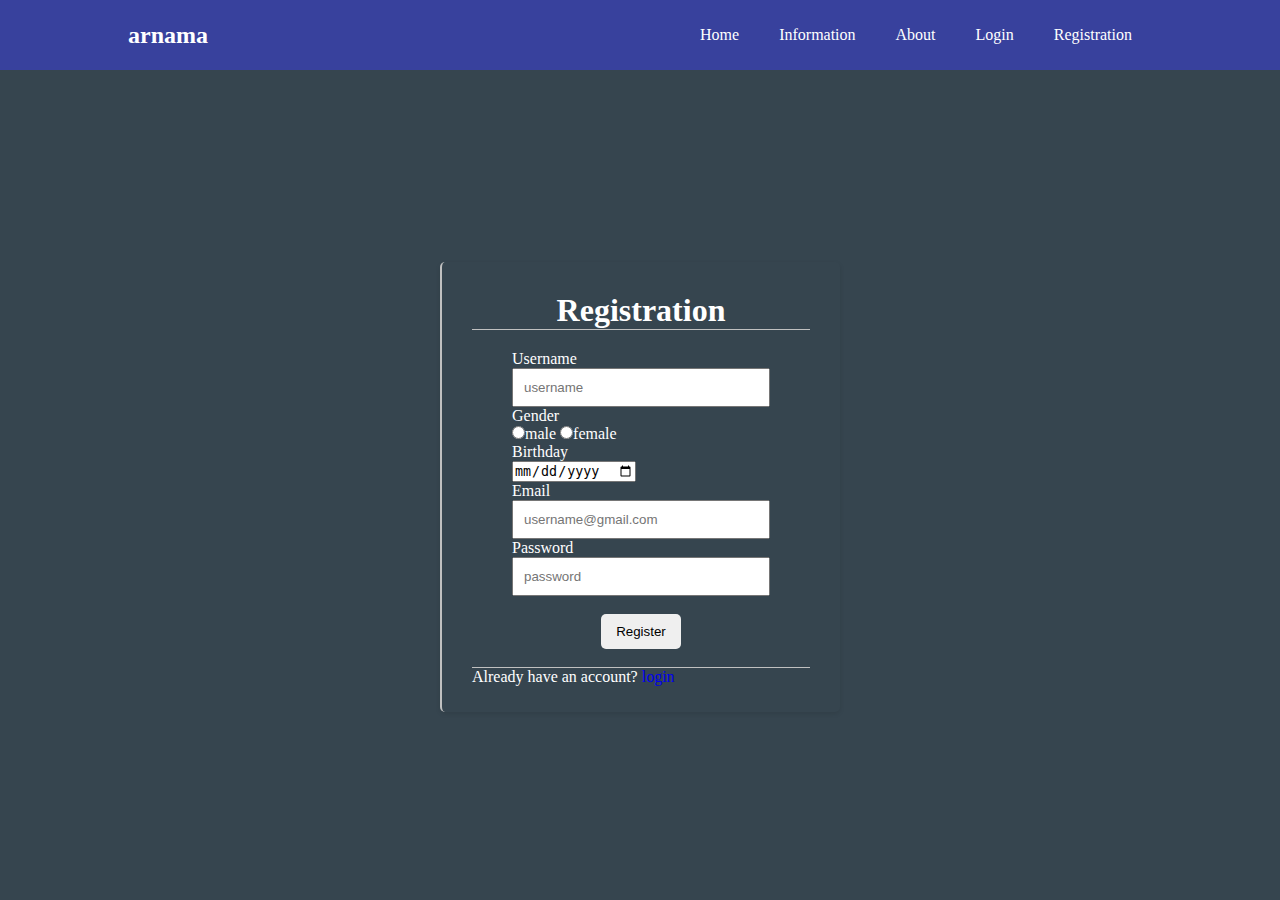
==== daftar.html @ f2d988e5 "Add files via upload" ====
<!DOCTYPE html>
<html>
<head>
    <meta http-equiv="content-type" content="text/html; charset=utf-8" />
    <meta name="viewport" content="width=device-width, initial-scale=1.0" />
    <title>Sign Up-0025</title>
    <link rel="stylesheet" href="style.css" />
</head>
<body>
    <div class="container">
        <div class="navbar">
            <h2><a href="index.html" target="_blank">arnama</a></h2>
            <nav>
                <ul>
                    <li><a href="index.html">Home</a></li>
                    <li><a href="home.html">Information</a></li>
                    <li><a href="about.html" target="_blank">About</a></li>
                    <li><a href="login.html">Login</a></li>
                    <li><a href="daftar.html">Registration</a></li>
                </ul>
            </nav>
        </div>
    </div>
    <center><div class="main">

        <h1>Registration</h1>
        <form action="" method="post">
            <label for="username">Username</label><br>
            <input type="text" name="username" id="username" placeholder="username" class="input" required><br>
            <label for="gender">Gender</label><br>

            <label><input type="radio" name="gender" value="male">male</label>
            <label><input type="radio" name="gender" value="female">female</label><br>
            <label for="date">Birthday</label><br />
            <input type="date" id="date" name="date" min="1980-01-01"><br />
            <label for="email">Email</label><br>
            <input type="email" name="email" id="email" placeholder="username@gmail.com" class="input" required><br>
            <label for="password">Password</label><br>
            <input type="password" name="password" id="password" placeholder="password" class="input" required><br><br />
            <center><input type="submit" value="Register" class="btn"></center>
            <br />
        </form>
        <div class="daftar">
            Already have an account? <a href="login.html">login</a>
        </div>
    </div>
        <br />
        
        <style>
            body {
                overflow: auto;
            }
            .main {
                width: 400px;
                height: 450px;
                padding: 30px;
                border-radius: 5px;
                box-shadow: 0 2px 5px rgba(0, 0, 0, 0.1);
                margin-top: 15%;
                color: #fff;
                border-left: 2px solid silver;

            }
            h1 {
                text-align: center;
                margin-bottom: 20px;
                border-bottom: 1px solid silver;
            }
            form {
                text-align: left;
                padding: 0 40px;

                box-sizing: border-box;
            }
            .input {
                padding: 10px;
                width: 100%;
                align-content: center;
            }
            label {
                margin-bottom: 2px;
                text-align: left;
            }
            .daftar {
                border-top: 1px solid silver;
                text-align: left;
            }
            .btn {
                padding: 10px 15px;
                border: none;
                border-radius: 5px;
                cursor: pointer;
            }
            





        </style>
    </body>
</html>
---- style.css ----
:root {
    --nav-color: #38419D;
    --nav-text: #fff;
    --primary-color: #3887BE;
    --secondary-color: #200E3A;
    --hover-color: #52D3D8;
}

*,
*::before,
*::after {
    padding: 0;
    margin: 0;
    box-sizing: border-box;
}

body {
    /*
    background-image: url(bg.jpg);
    background-repeat: no-repeat;*/
    background-color: #36454F;
    overflow: hidden;
    height: 100vh;
}

a {
    text-decoration: none;
}

.container {
    background-color: var(--nav-color);
    height: 70px;
}

.navbar {
    display: flex;
    width: 80%;
    margin: auto;
    align-items: center;
    justify-content: center;
    height: 100%;
}

.navbar a {
    color: var(--nav-text);
}

.navbar ul {
    display: flex;
}


.container .navbar {
    justify-content: space-between;
}

.container .navbar ul li {
    padding: 10px;
    margin: 0 10px;
}

.navbar ul li {
    list-style-type: none;
}

.navbar a {
    color: var(--nav-text);
}

.navbar a:hover {
    color: var(--secondary-color);
}

footer {
    text-align: center;
    bottom: 0;
    position: relative;
    width: 100%;
    background-color: #38419D;
    color: #fff;


}

/* Mobile screen */

@media screen and (min-width: 390px) and (max-width: 767px) {
    body {
        overflow: hidden;
    }
    .container {
        height: 7%;
    }
    .container .navbar {
        flex-direction: column;
        width: 80%;
        text-align: center;
        right: 0;
        font-size: 10px;
    }
}
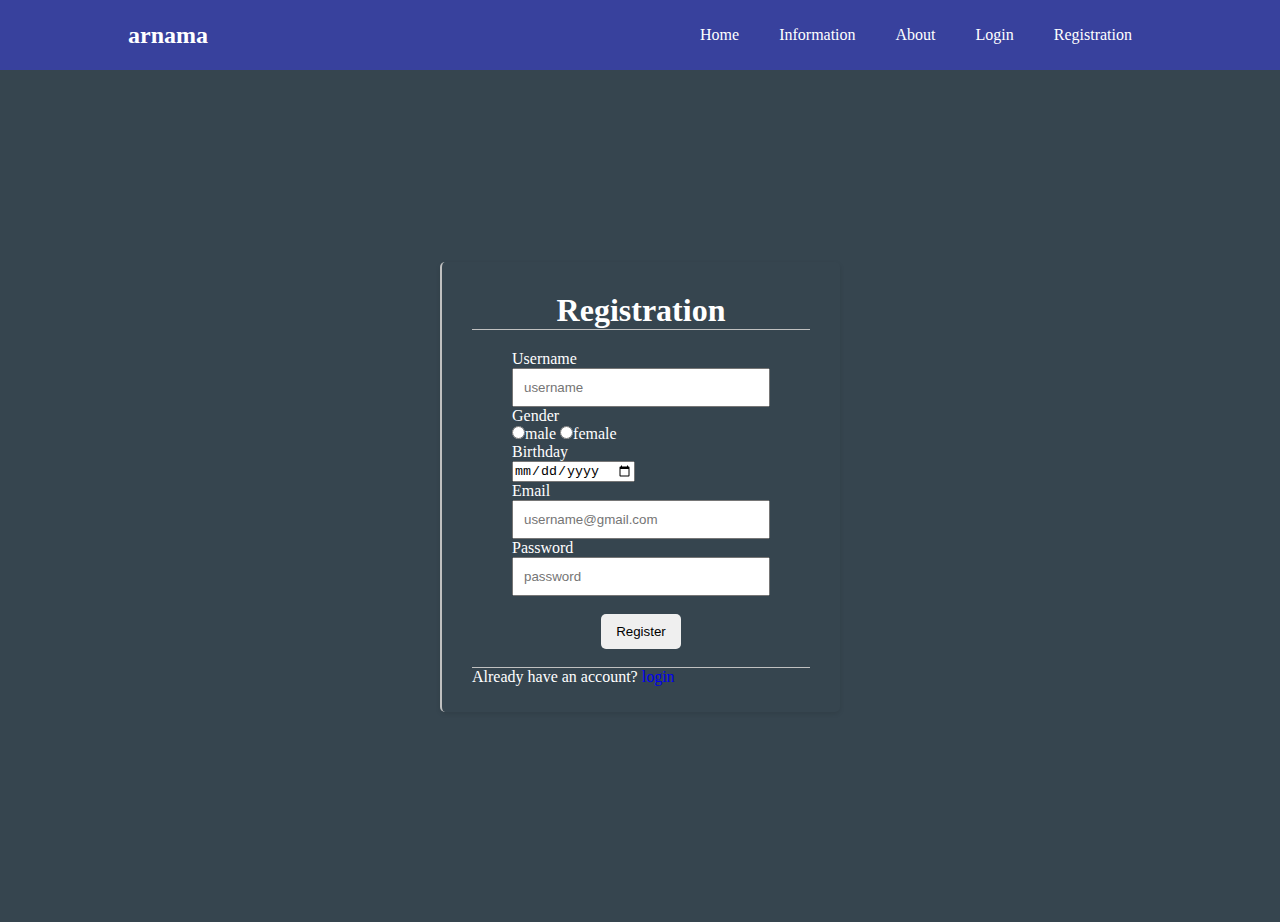
==== commit 7e9bccd4: "Update daftar.html" ====
--- a/daftar.html
+++ b/daftar.html
@@ -48,6 +48,7 @@
         
         <style>
             body {
+                height:100%;
                 overflow: auto;
             }
             .main {
@@ -59,6 +60,7 @@
                 margin-top: 15%;
                 color: #fff;
                 border-left: 2px solid silver;
+                margin-bottom: 15%;
 
             }
             h1 {
@@ -99,4 +101,4 @@
 
         </style>
     </body>
-</html>+</html>
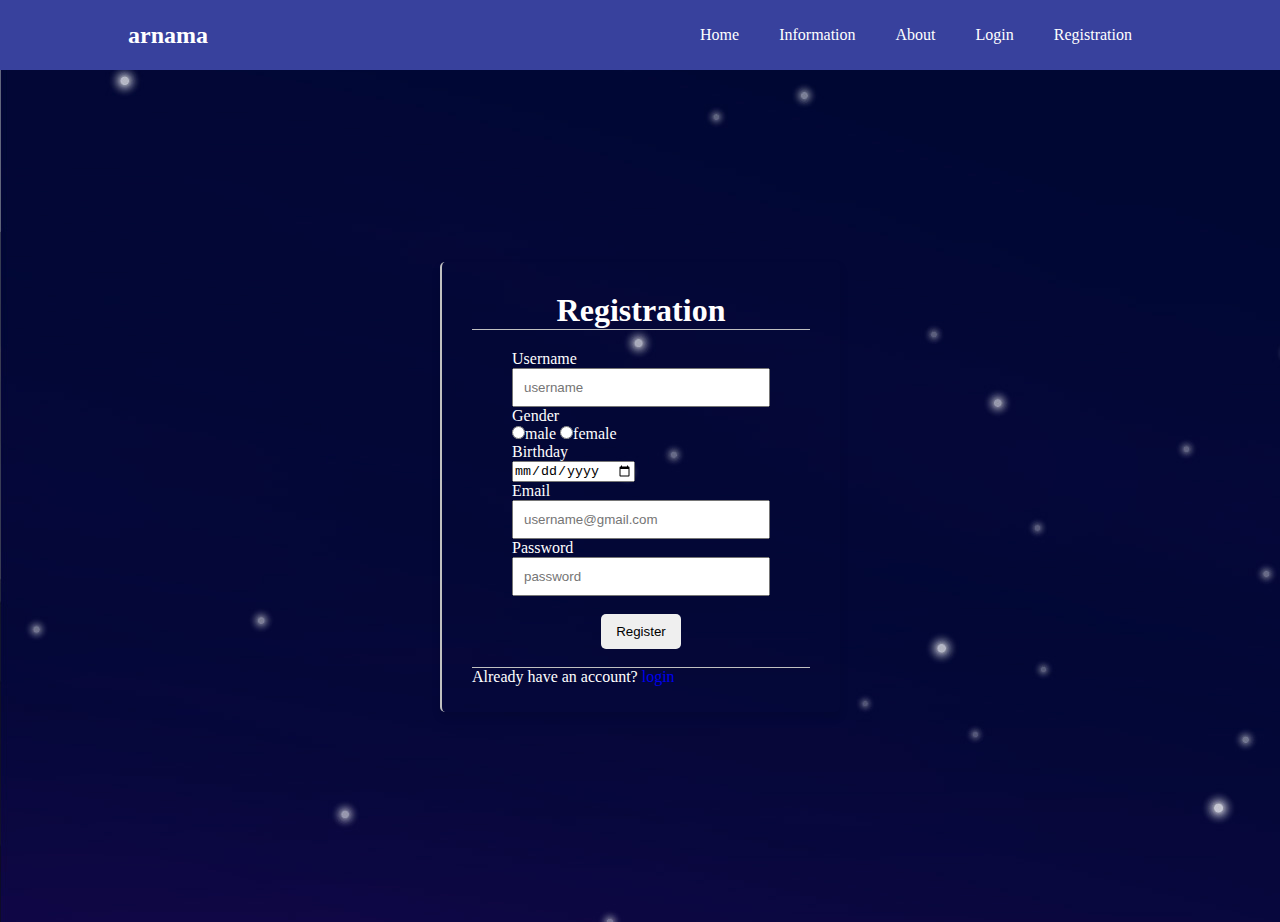
==== commit df1e00da: "Update daftar.html" ====
--- a/daftar.html
+++ b/daftar.html
@@ -48,7 +48,7 @@
         
         <style>
             body {
-                height:100%;
+                height: 100%;
                 overflow: auto;
             }
             .main {
@@ -56,12 +56,11 @@
                 height: 450px;
                 padding: 30px;
                 border-radius: 5px;
-                box-shadow: 0 2px 5px rgba(0, 0, 0, 0.1);
+                box-shadow: 0 5px 10px rgba(0, 0, 0, 0.1);
                 margin-top: 15%;
                 color: #fff;
                 border-left: 2px solid silver;
                 margin-bottom: 15%;
-
             }
             h1 {
                 text-align: center;
--- a/style.css
+++ b/style.css
@@ -15,10 +15,10 @@
 }
 
 body {
-    /*
+    
     background-image: url(bg.jpg);
-    background-repeat: no-repeat;*/
-    background-color: #36454F;
+    background-repeat: no-repeat;
+    /* background-color: #36454F; */
     overflow: hidden;
     height: 100vh;
 }
@@ -98,4 +98,4 @@
         right: 0;
         font-size: 10px;
     }
-}+}
